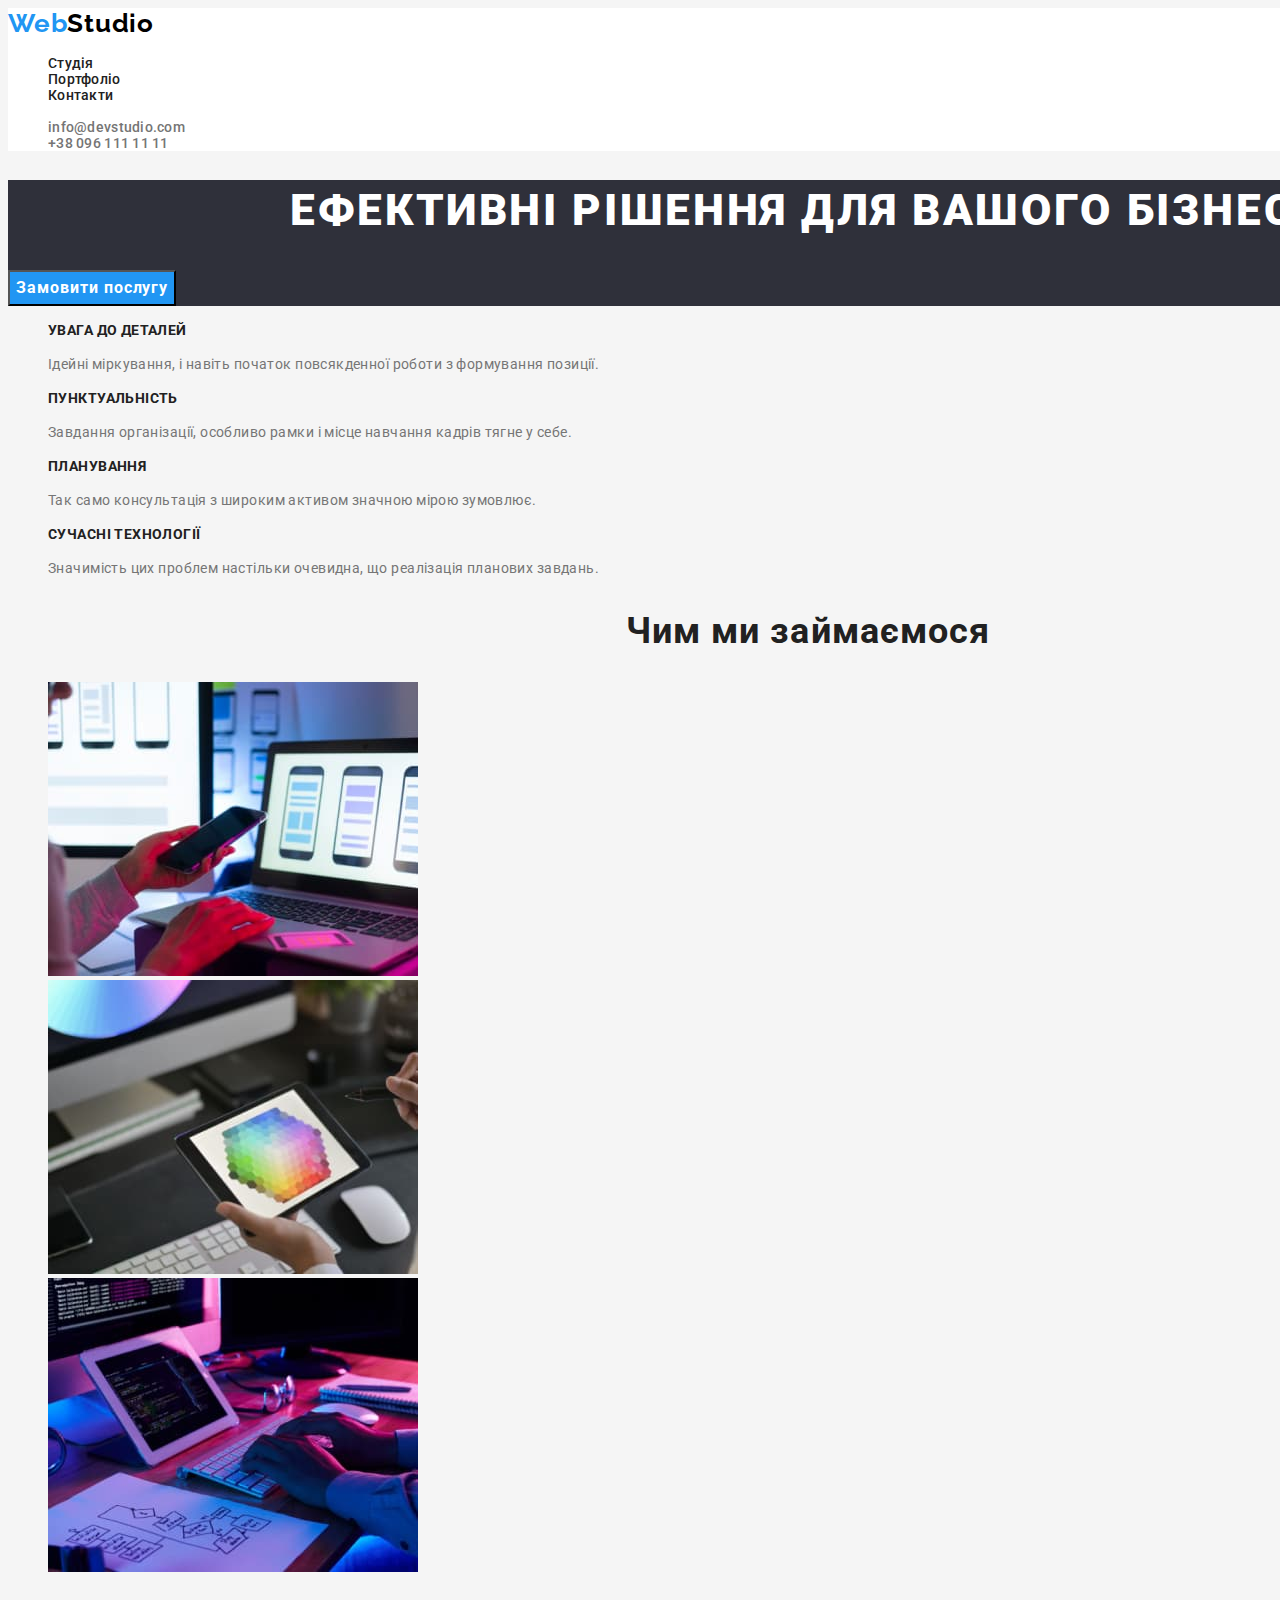
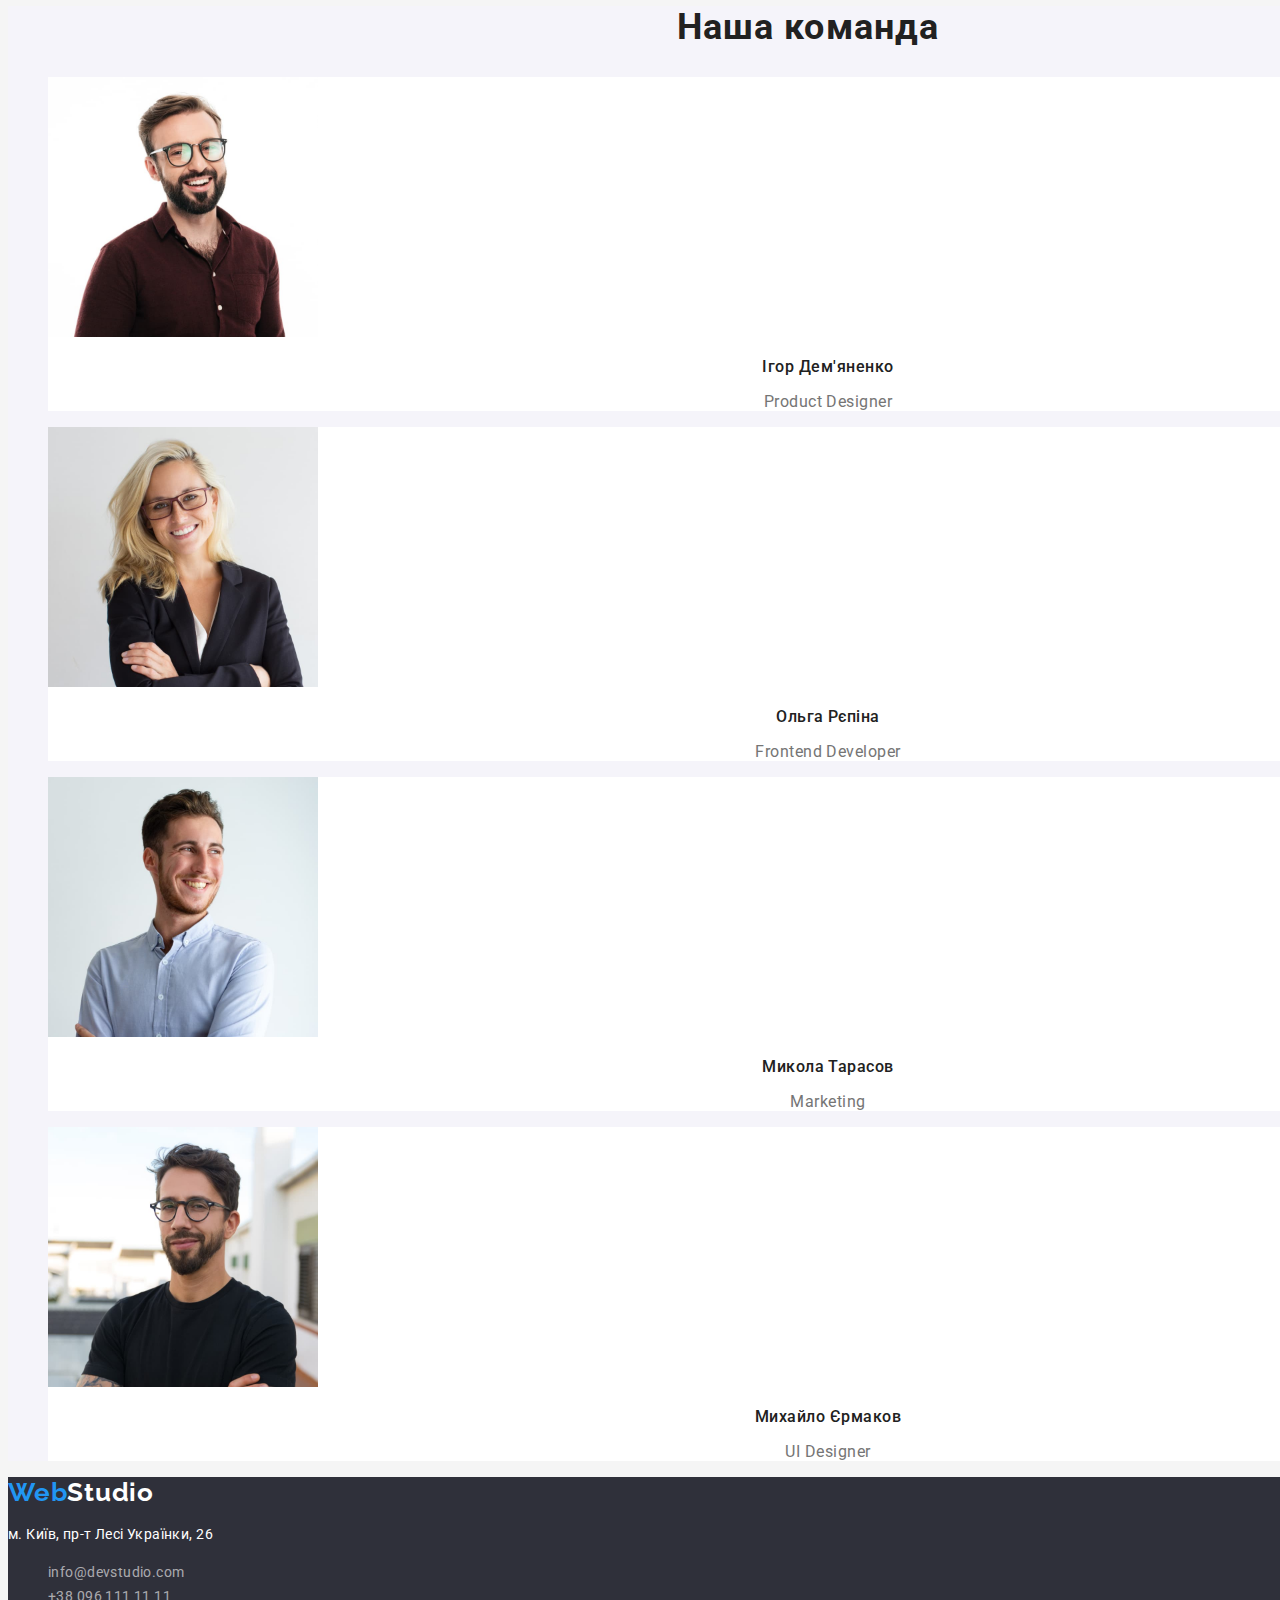
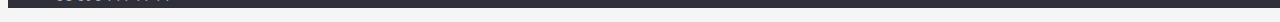
==== index.html @ ace8c7fc "preating" ====
<!DOCTYPE html>
<html lang="uk">
  <head>
    <meta charset="UTF-8" />
    <meta http-equiv="X-UA-Compatible" content="IE=edge" />
    <meta name="viewport" content="width=device-width, initial-scale=1.0" />
    <title>WebStudio</title>
    <!--Fonts-->
    <link rel="preconnect" href="https://fonts.googleapis.com" />
    <link rel="preconnect" href="https://fonts.gstatic.com" crossorigin />
    <link
      href="https://fonts.googleapis.com/css2?family=Raleway:wght@700&family=Roboto:wght@400;500;700;900&display=swap"
      rel="stylesheet"
    />
    <!--CSS-->
    <link rel="stylesheet" href="./CSS/styles.css" />
  </head>

  <body class="page">
    <!--Header (верхня лінія)-->
    <header class="header">
      <nav class="navigation">
        <a class="logo" href="./index.html" lang="en"><span class="logo-part">Web</span>Studio</a>
        <ul class="list">
          <li class="nav-item"><a class="link" href="#">Студія</a></li>
          <li class="nav-item"><a class="link" href="./partfolio.html">Портфоліо</a></li>
          <li class="nav-item"><a class="link" href="#">Контакти</a></li>
        </ul>
      </nav>

      <ul class="list">
        <li class="nav-contact">
          <a class="link" href="mailto:info@devstudio.com">info@devstudio.com</a>
        </li>
        <li class="nav-contact"><a class="link" href="tel:+380961111111">+38 096 111 11 11</a></li>
      </ul>
    </header>

    <main>
      <!--Section 1 (шапка)-->
      <section class="hero">
        <h1 class="hero-title">Ефективні рішення для вашого бізнесу</h1>
        <button class="hero-btn" type="button">Замовити послугу</button>
      </section>

      <!--Section 2 (особливості)-->
      <section class="feature">
        <h2 class="feature-headline" hidden>Особливости</h2>
        <ul class="list">
          <li class="feature-item">
            <h3 class="feature-title">УВАГА ДО ДЕТАЛЕЙ</h3>
            <p class="feature-text">
              Ідейні міркування, і навіть початок повсякденної роботи з формування позиції.
            </p>
          </li>
          <li class="feature-item">
            <h3 class="feature-title">ПУНКТУАЛЬНІСТЬ</h3>
            <p class="feature-text">
              Завдання організації, особливо рамки і місце навчання кадрів тягне у себе.
            </p>
          </li>
          <li class="feature-item">
            <h3 class="feature-title">ПЛАНУВАННЯ</h3>
            <p class="feature-text">
              Так само консультація з широким активом значною мірою зумовлює.
            </p>
          </li>
          <li class="feature-item">
            <h3 class="feature-title">СУЧАСНІ ТЕХНОЛОГІЇ</h3>
            <p class="feature-text">
              Значимість цих проблем настільки очевидна, що реалізація планових завдань.
            </p>
          </li>
        </ul>
      </section>

      <!--Section 3 (чим ми займаємося)-->
      <section class="outer">
        <h2 class="outer-title">Чим ми займаємося</h2>
        <ul class="list">
          <li class="outer-item">
            <img src="./images/img1.jpg" alt="learning to write code" width="370" />
          </li>
          <li class="outer-item">
            <img
              src="./images/img2.jpg"
              alt="learn how to configure the code on different devices"
              width="370"
            />
          </li>
          <li class="outer-item">
            <img src="./images/img3.jpg" alt="learn how to design a page" width="370" />
          </li>
        </ul>
      </section>

      <!--Section 4 (Наша команда)-->
      <section class="team">
        <h2 class="team-title">Наша команда</h2>
        <ul class="list">
          <li class="team-item">
            <img class="team-img" src="./images/team1.jpg" alt="Product Designer" width="270" />
            <h3 class="team-name">Ігор Дем'яненко</h3>
            <p class="team-text" lang="en">Product Designer</p>
          </li>
          <li class="team-item">
            <img class="team-img" src="./images/team2.jpg" alt="Frontend Developer" width="270" />
            <h3 class="team-name">Ольга Рєпіна</h3>
            <p class="team-text" lang="en">Frontend Developer</p>
          </li>
          <li class="team-item">
            <img class="team-img" src="./images/team3.jpg" alt="Marketing" width="270" />
            <h3 class="team-name">Микола Тарасов</h3>
            <p class="team-text" lang="en">Marketing</p>
          </li>
          <li class="team-item">
            <img class="team-img" src="./images/team4.jpg" alt="UI Designer" width="270" />
            <h3 class="team-name">Михайло Єрмаков</h3>
            <p class="team-text" lang="en">UI Designer</p>
          </li>
        </ul>
      </section>
    </main>
    <!--Footer (подвал)-->
    <footer class="footer">
      <a class="logo" href="./index.html" lang="en"
        ><span class="logo-part">Web</span><span class="footer-logo-part">Studio</span></a
      >

      <address class="footer-contact">
        <p class="footer-text">м. Київ, пр-т Лесі Українки, 26</p>
        <ul class="list">
          <li class="footer-item">
            <a class="link" href="mailto:info@devstudio.com">info@devstudio.com</a>
          </li>
          <li class="footer-item">
            <a class="link" href="tel:+380961111111">+38 096 111 11 11</a>
          </li>
        </ul>
      </address>
    </footer>
  </body>
</html>
---- CSS/styles.css ----
:root {
  /* Fonts */
  --main-font: 'Roboto', sans-serif;
  --secondary-font: 'Raleway', sans-serif;

  /* Text colors */
  --main-txt-cl: #212121;
  --light-txt-cl: #757575;
  --accent-txt-cl: #2196f3;
  --second-txt-cl: #ffffff;
  --footer-link-txt-cl: rgba(255, 255, 255, 0.6);

  /* Background colors */
  --accent-bg-cl: #2f303a;
  --bg-cl: #f5f5f5;
  --second-bg-cl: #f5f4fa;

  /* Others */
}
.page {
  font-family: var(--main-font);
  color: var(--main-txt-cl);
  width: 1600px;
  background: var(--bg-cl);
}

/*Header*/
.header {
  background: var(--second-txt-cl);
  color: currentColor;
}
.navigation {
}

.logo {
  font-family: var(--secondary-font);
  font-weight: 700;
  font-size: 26px;
  line-height: calc(31 / 26);
  letter-spacing: 0.03em;
  text-decoration: none;
  color: #000000;
}

.logo-part {
  color: var(--accent-txt-cl);
}

.list {
  list-style: none;
}

.nav-item {
  font-weight: 500;
  font-size: 14px;
  line-height: calc(16 / 14);
  letter-spacing: 0.02em;
  color: var(--main-txt-cl);
}

.nav-contact {
  font-weight: 500;
  font-size: 14px;
  line-height: calc(16 / 14);
  letter-spacing: 0.02em;
  color: var(--light-txt-cl);
}
.link {
  text-decoration: none;
  color: currentColor;
}

.link:hover,
.link:focus {
  color: var(--accent-txt-cl);
}

/*Section 1 (шапка)*/

.hero {
  background-color: var(--accent-bg-cl);
}

.hero-title {
  font-weight: 900;
  font-size: 44px;
  line-height: calc(60 / 44);
  text-align: center;
  letter-spacing: 0.06em;
  text-transform: uppercase;

  color: var(--second-txt-cl);
}

.hero-btn {
  font-family: inherit;
  font-weight: 700;
  font-size: 16px;
  line-height: calc(30 / 16);
  display: flex;
  align-items: center;
  text-align: center;
  cursor: pointer;
  letter-spacing: 0.06em;
  color: var(--second-txt-cl);
  background-color: var(--accent-txt-cl);
}

/*Section 2 (особливості)*/
.feature {
}

.feature-headline {
}

.feature-item {
}

.feature-title {
  font-weight: 700;
  font-size: 14px;
  line-height: calc(16 / 14);
  letter-spacing: 0.03em;
  text-transform: uppercase;
  color: var(--main-txt-cl);
}

.feature-text {
  font-size: 14px;
  line-height: calc(24 / 14);
  letter-spacing: 0.03em;
  color: var(--light-txt-cl);
}

/*чим ми займаємося*/

.outer {
}

.outer-title {
  font-weight: 700;
  font-size: 36px;
  line-height: calc(42 / 36);
  text-align: center;
  letter-spacing: 0.03em;
  color: var(--main-txt-cl);
}

.outer-item {
}

/*Команда*/

.team {
  background: var(--second-bg-cl);
}

.team-title {
  font-weight: 700;
  font-size: 36px;
  line-height: calc(42 / 36);
  text-align: center;
  letter-spacing: 0.03em;

  color: var(--main-txt-cl);
}

.team-item {
  background-color: var(--second-txt-cl);
}

.team-img {
}

.team-name {
  font-weight: 500;
  font-size: 16px;
  line-height: calc(19 / 16);
  text-align: center;
  letter-spacing: 0.03em;
  color: var(--main-txt-cl);
}

.team-text {
  font-size: 16px;
  line-height: calc(19 / 16);
  text-align: center;
  letter-spacing: 0.03em;
  color: var(--light-txt-cl);
}

/*Footer */

.footer {
  background-color: var(--accent-bg-cl);
}
.footer-logo-part {
  color: var(--second-txt-cl);
}
.footer-contact {
  color: var(--footer-link-txt-cl);
  text-decoration: none;
  font-size: 14px;
  line-height: calc(24 / 14);
  letter-spacing: 0.03em;
}
.footer-text {
  font-style: normal;
  font-size: 14px;
  line-height: calc(24 / 14);
  letter-spacing: 0.03em;
  color: var(--second-txt-cl);
}

.footer-item {
  font-style: normal;
}

/*Partfolio*/

.partfolio-btn {
  font-family: inherit;
  font-weight: 500;
  font-size: 16px;
  line-height: calc(26 / 16);

  cursor: pointer;
  align-items: center;
  text-align: center;
  letter-spacing: 0.03em;
  background-color: var(--second-bg-cl);
  cursor: pointer;
  border-radius: 4px;
  box-shadow: 0px 3px 1px rgba(0, 0, 0, 0.1), 0px 1px 2px rgba(0, 0, 0, 0.08),
    0px 2px 2px rgba(0, 0, 0, 0.12);
}

.partfolio-btn:hover,
.partfolio-btn:focus {
  color: var(--second-txt-cl);
  background: var(--accent-txt-cl);
}
.partfolio-work {
}

.partfolio-work-img {
}

.partfolio-work-item {
  font-weight: 700;
  font-size: 18px;
  line-height: calc(36 / 18);
  letter-spacing: 0.06em;
  color: var(--main-txt-cl);
}

.partfolio-work-text {
  font-size: 16px;
  line-height: calc(30 / 16);
  letter-spacing: 0.03em;
  color: var(--light-txt-cl);
}
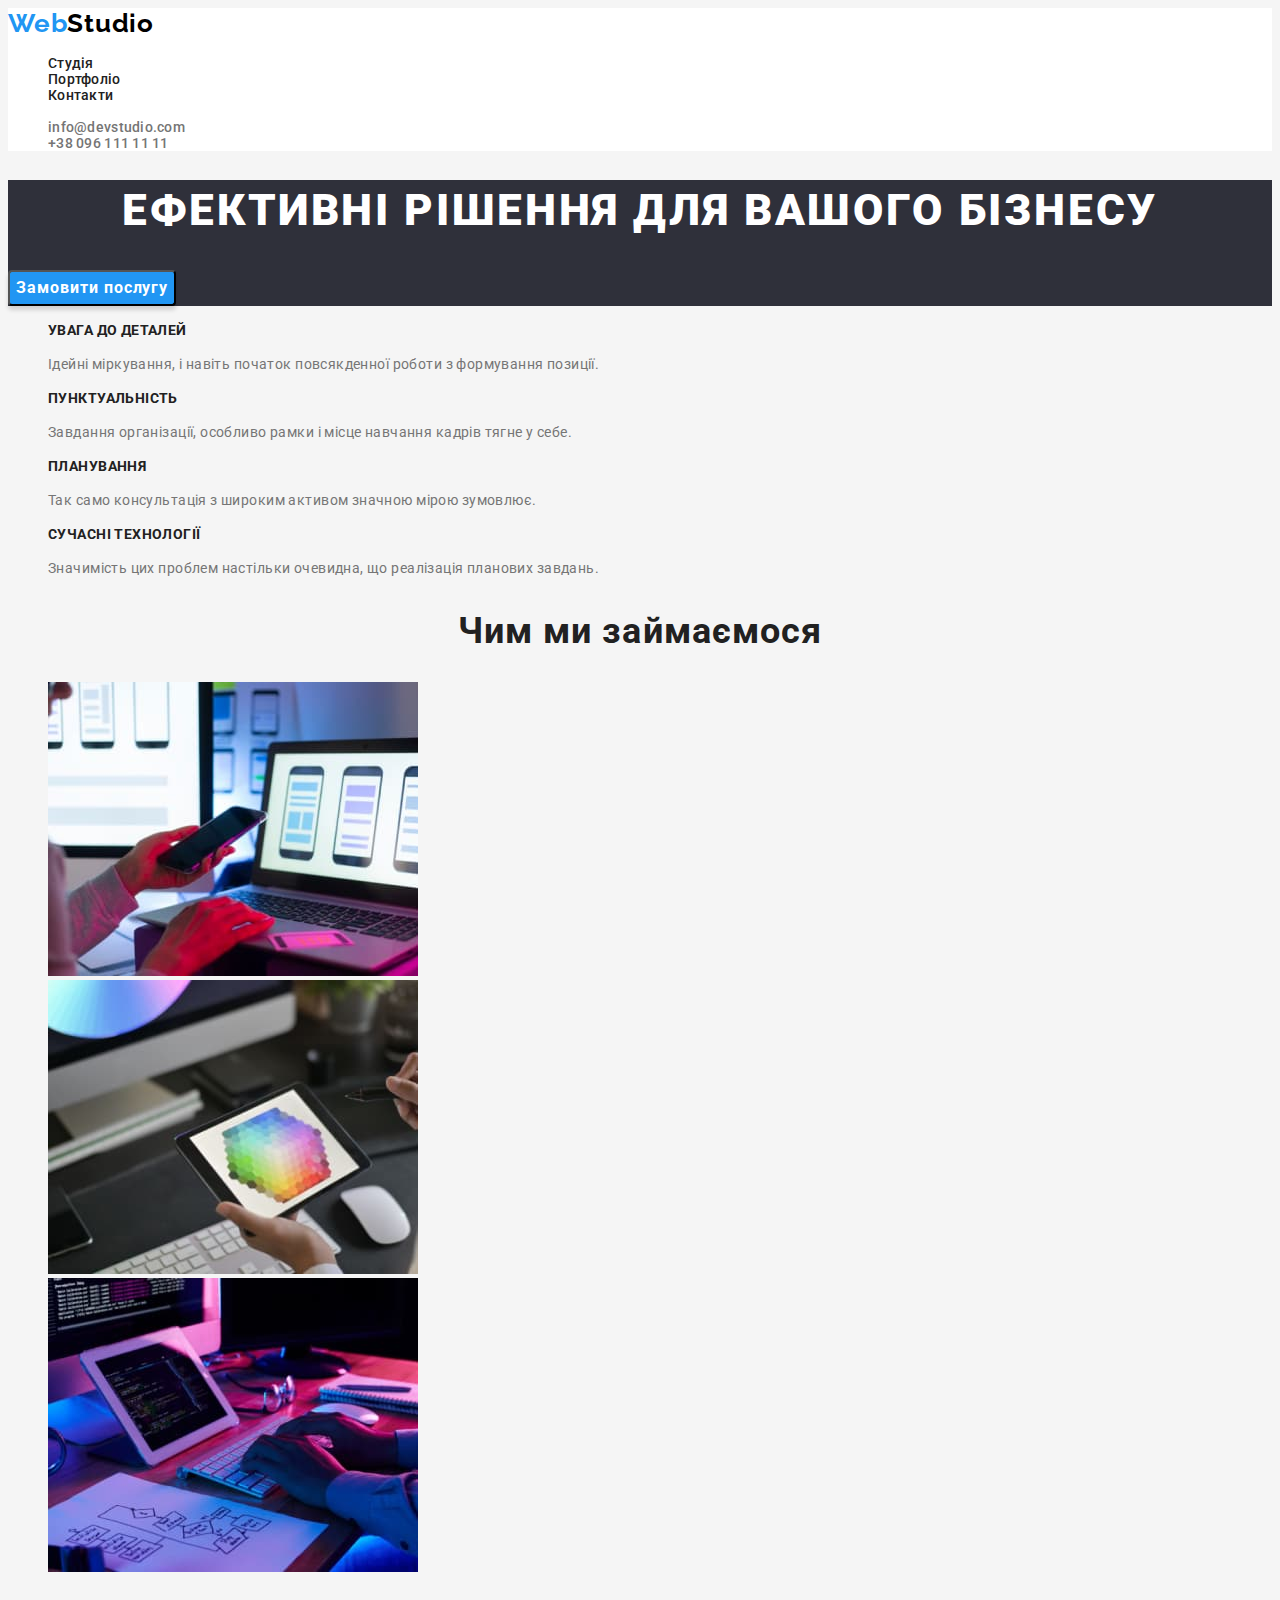
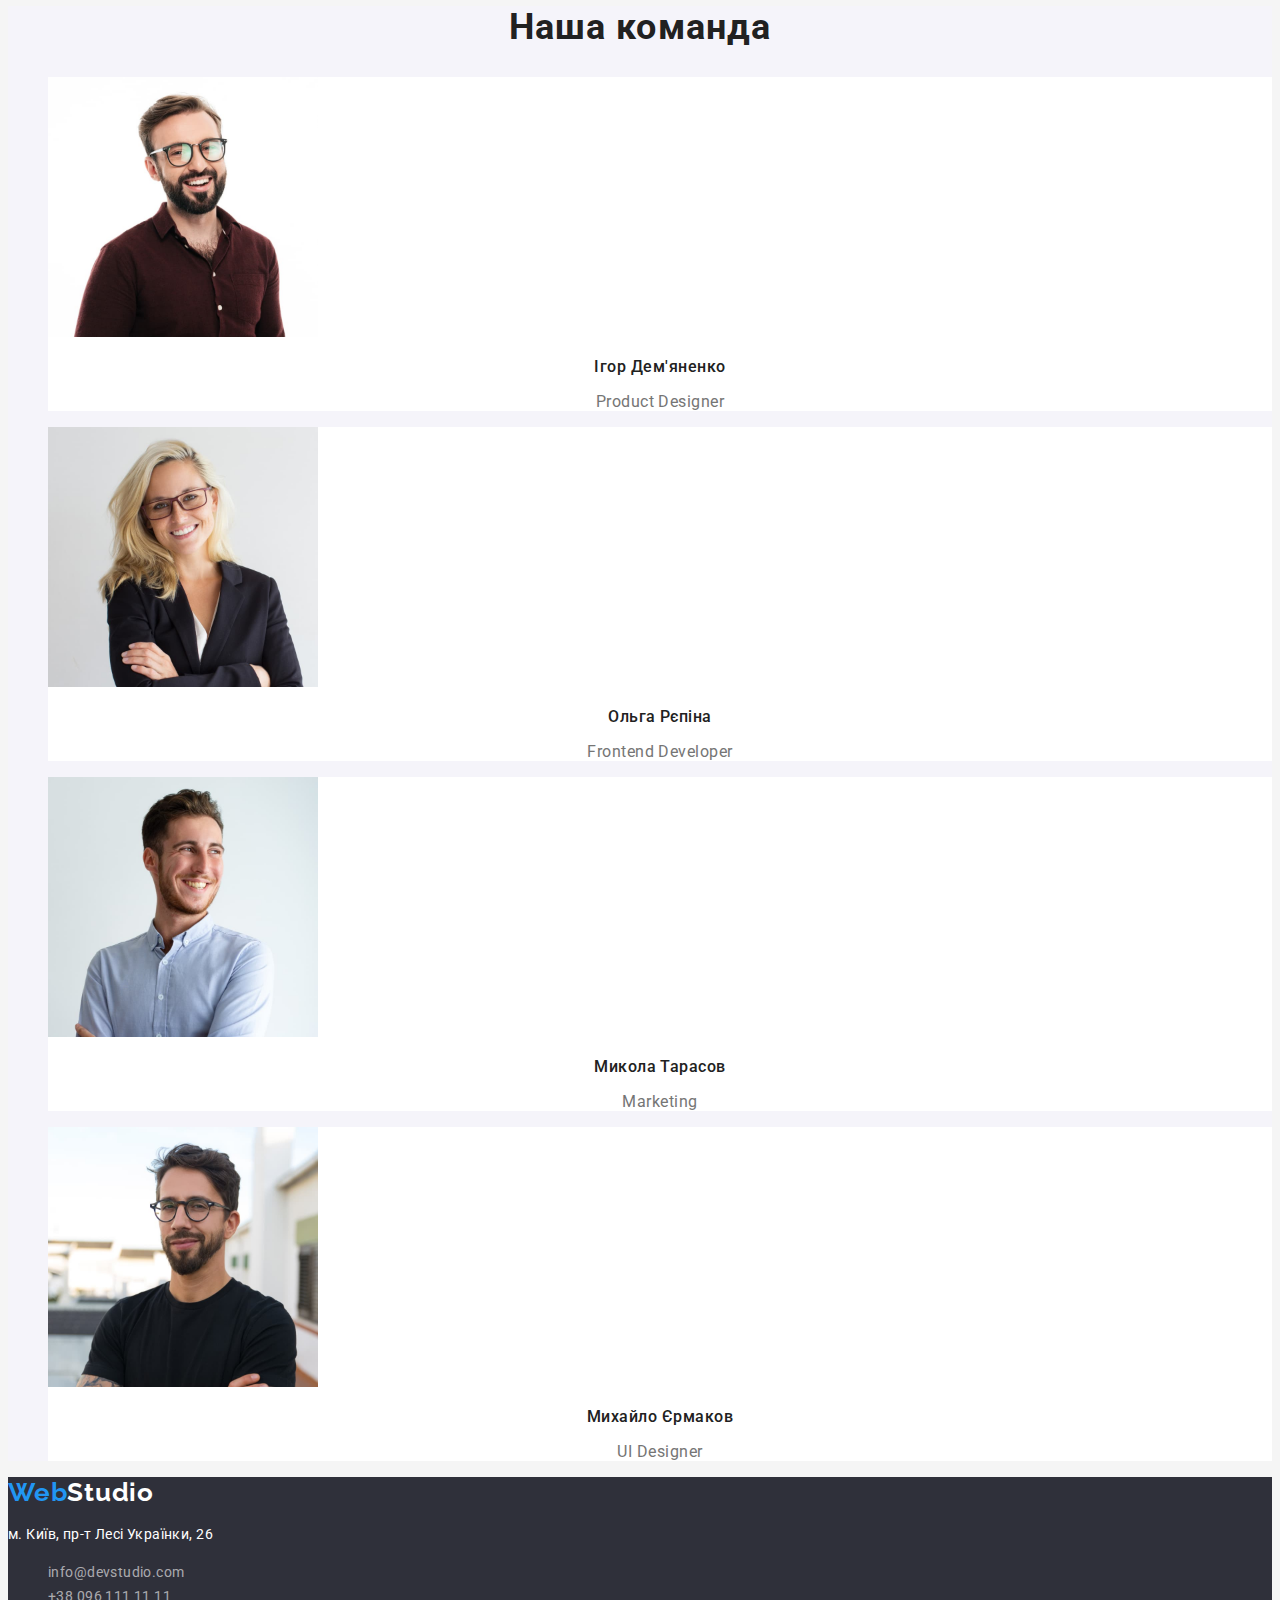
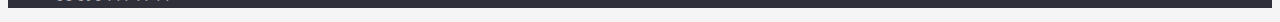
==== commit 560e0e29: "activ" ====
--- a/index.html
+++ b/index.html
@@ -21,7 +21,7 @@
     <header class="header">
       <nav class="navigation">
         <a class="logo" href="./index.html" lang="en"><span class="logo-part">Web</span>Studio</a>
-        <ul class="list">
+        <ul class="list"> 
           <li class="nav-item"><a class="link" href="#">Студія</a></li>
           <li class="nav-item"><a class="link" href="./partfolio.html">Портфоліо</a></li>
           <li class="nav-item"><a class="link" href="#">Контакти</a></li>
--- a/CSS/styles.css
+++ b/CSS/styles.css
@@ -20,7 +20,6 @@
 .page {
   font-family: var(--main-font);
   color: var(--main-txt-cl);
-  width: 1600px;
   background: var(--bg-cl);
 }
 
@@ -29,8 +28,8 @@
   background: var(--second-txt-cl);
   color: currentColor;
 }
-.navigation {
-}
+/*.navigation {
+}*/
 
 .logo {
   font-family: var(--secondary-font);
@@ -71,7 +70,8 @@
 }
 
 .link:hover,
-.link:focus {
+.link:focus,
+.link:active {
   color: var(--accent-txt-cl);
 }
 
@@ -104,17 +104,19 @@
   letter-spacing: 0.06em;
   color: var(--second-txt-cl);
   background-color: var(--accent-txt-cl);
+  box-shadow: 0px 4px 4px rgba(0, 0, 0, 0.15);
+border-radius: 4px;
 }
 
 /*Section 2 (особливості)*/
-.feature {
+/*.feature {
 }
 
 .feature-headline {
 }
 
 .feature-item {
-}
+}*/
 
 .feature-title {
   font-weight: 700;
@@ -135,6 +137,7 @@
 /*чим ми займаємося*/
 
 .outer {
+    background-color: var(--bg-cl);
 }
 
 .outer-title {
@@ -146,8 +149,8 @@
   color: var(--main-txt-cl);
 }
 
-.outer-item {
-}
+/*.outer-item {
+}*/
 
 /*Команда*/
 
@@ -169,8 +172,8 @@
   background-color: var(--second-txt-cl);
 }
 
-.team-img {
-}
+/*.team-img {
+}*/
 
 .team-name {
   font-weight: 500;
@@ -199,13 +202,13 @@
 }
 .footer-contact {
   color: var(--footer-link-txt-cl);
+  font-style: normal;
   text-decoration: none;
   font-size: 14px;
   line-height: calc(24 / 14);
   letter-spacing: 0.03em;
 }
 .footer-text {
-  font-style: normal;
   font-size: 14px;
   line-height: calc(24 / 14);
   letter-spacing: 0.03em;
@@ -240,11 +243,11 @@
   color: var(--second-txt-cl);
   background: var(--accent-txt-cl);
 }
-.partfolio-work {
+/*.partfolio-work {
 }
 
 .partfolio-work-img {
-}
+}*/
 
 .partfolio-work-item {
   font-weight: 700;
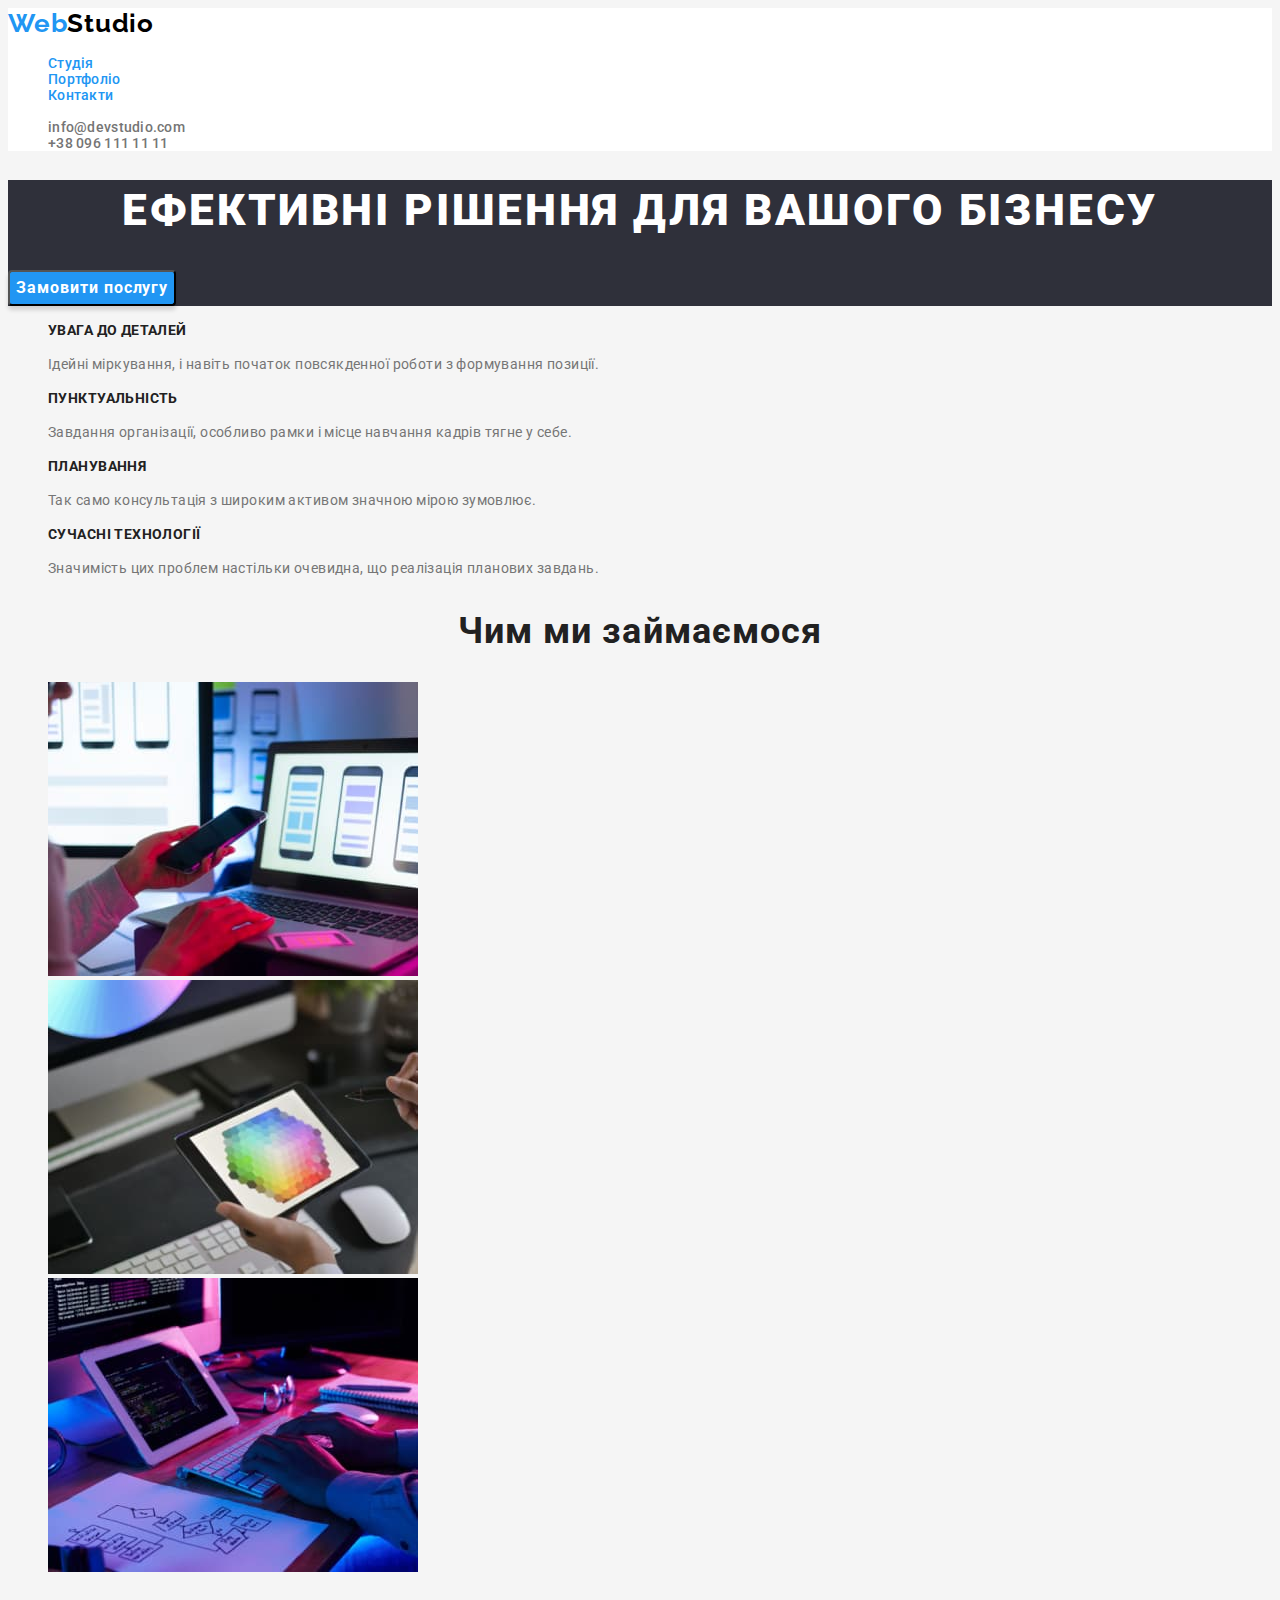
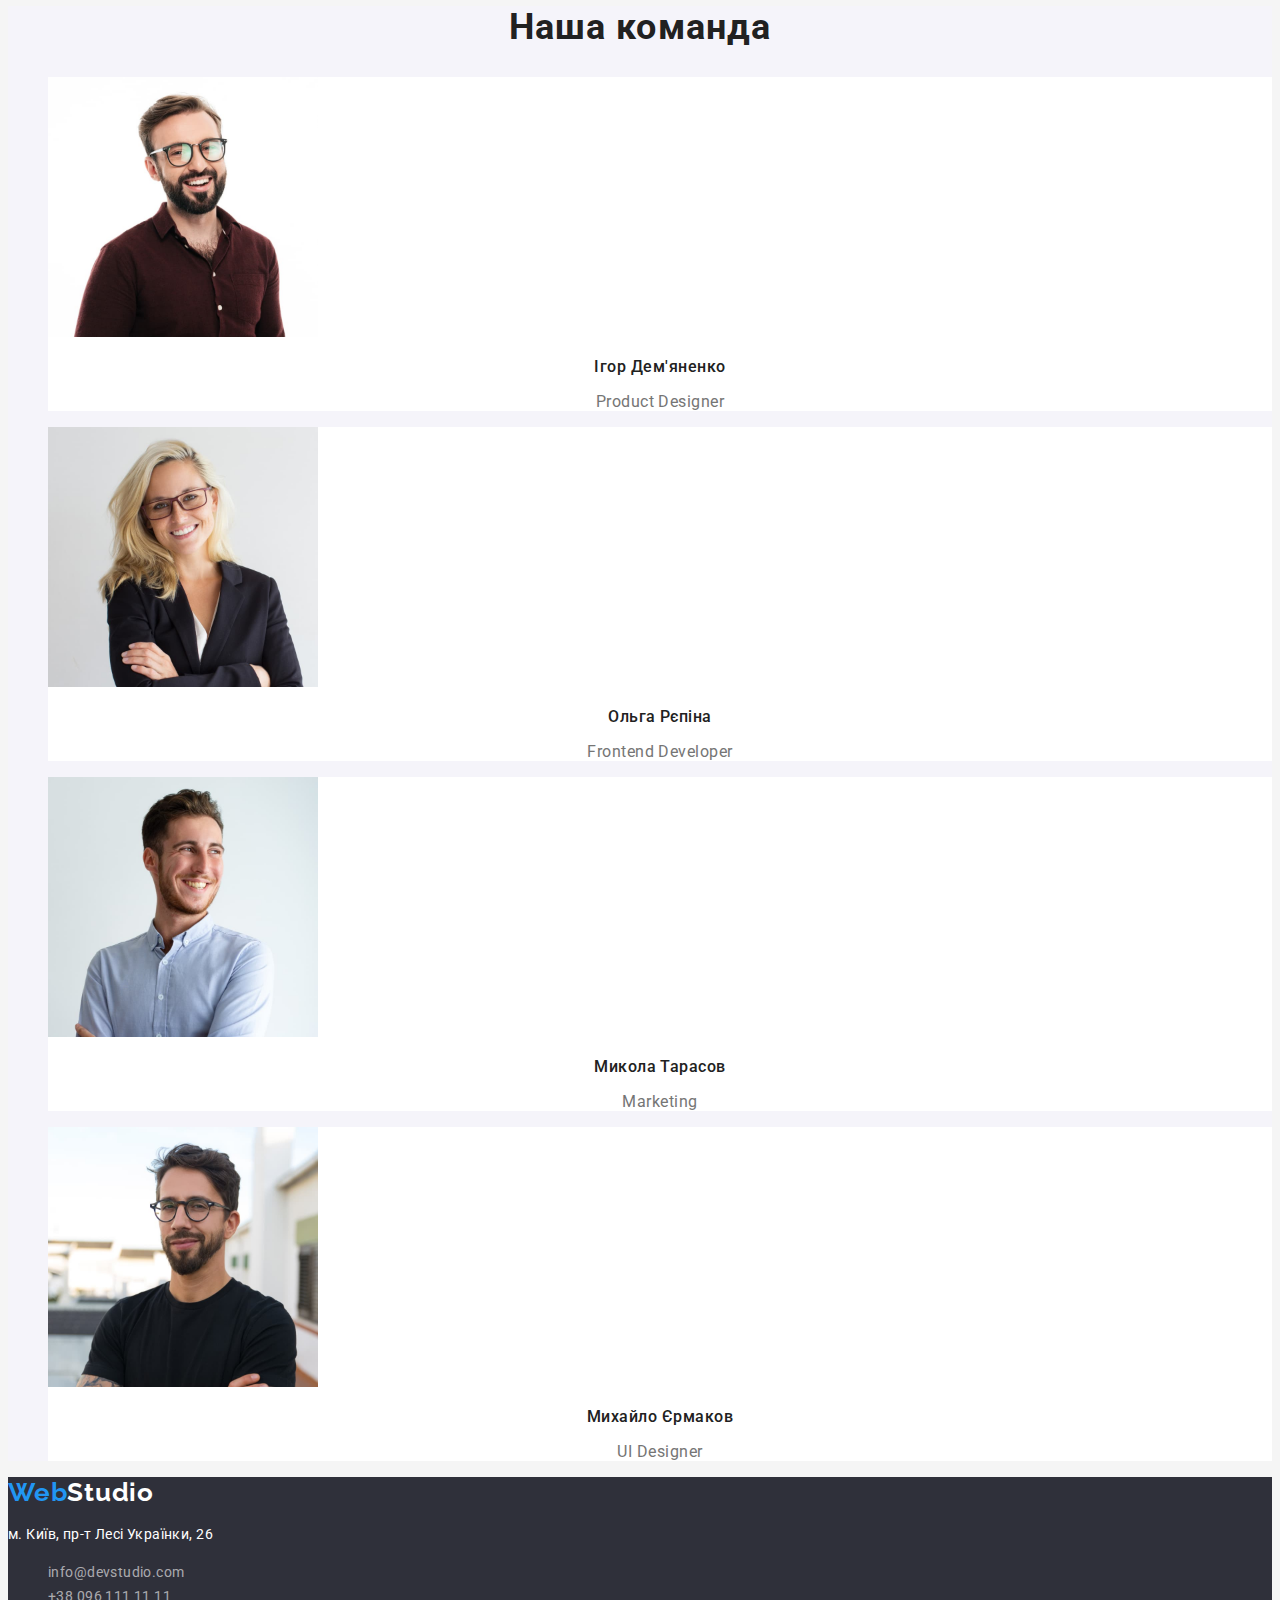
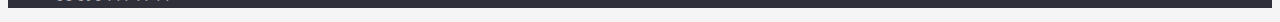
==== commit 11e6035c: "link" ====
--- a/index.html
+++ b/index.html
@@ -21,10 +21,10 @@
     <header class="header">
       <nav class="navigation">
         <a class="logo" href="./index.html" lang="en"><span class="logo-part">Web</span>Studio</a>
-        <ul class="list"> 
-          <li class="nav-item"><a class="link" href="#">Студія</a></li>
-          <li class="nav-item"><a class="link" href="./partfolio.html">Портфоліо</a></li>
-          <li class="nav-item"><a class="link" href="#">Контакти</a></li>
+        <ul class="list">
+          <li class="nav-item"><a class="link current" href="./index.html">Студія</a></li>
+          <li class="nav-item"><a class="link current" href="./partfolio.html">Портфоліо</a></li>
+          <li class="nav-item"><a class="link current" href="#">Контакти</a></li>
         </ul>
       </nav>
 
--- a/CSS/styles.css
+++ b/CSS/styles.css
@@ -55,7 +55,9 @@
   line-height: calc(16 / 14);
   letter-spacing: 0.02em;
   color: var(--main-txt-cl);
-}
+  
+}
+
 
 .nav-contact {
   font-weight: 500;
@@ -74,6 +76,9 @@
 .link:active {
   color: var(--accent-txt-cl);
 }
+.current {
+    color: var(--accent-txt-cl);
+}
 
 /*Section 1 (шапка)*/
 
@@ -105,7 +110,7 @@
   color: var(--second-txt-cl);
   background-color: var(--accent-txt-cl);
   box-shadow: 0px 4px 4px rgba(0, 0, 0, 0.15);
-border-radius: 4px;
+  border-radius: 4px;
 }
 
 /*Section 2 (особливості)*/
@@ -137,7 +142,7 @@
 /*чим ми займаємося*/
 
 .outer {
-    background-color: var(--bg-cl);
+  background-color: var(--bg-cl);
 }
 
 .outer-title {
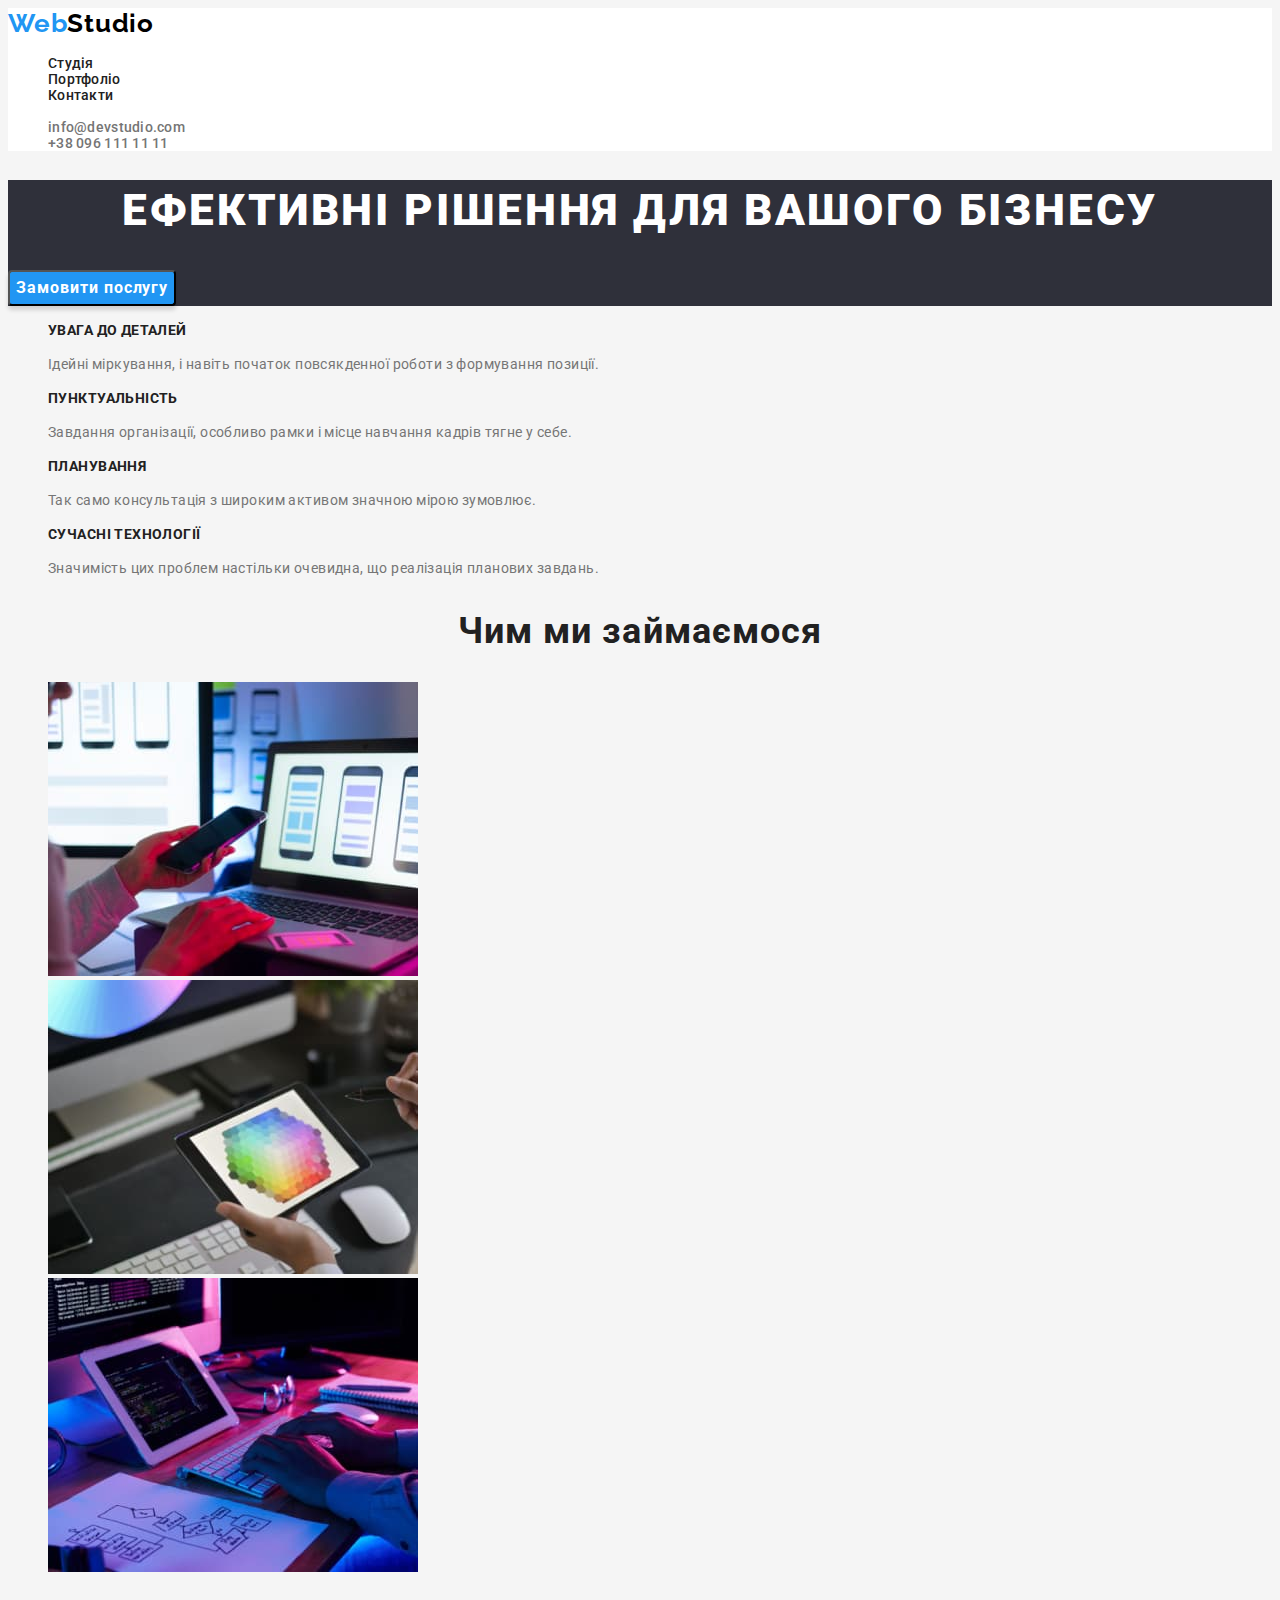
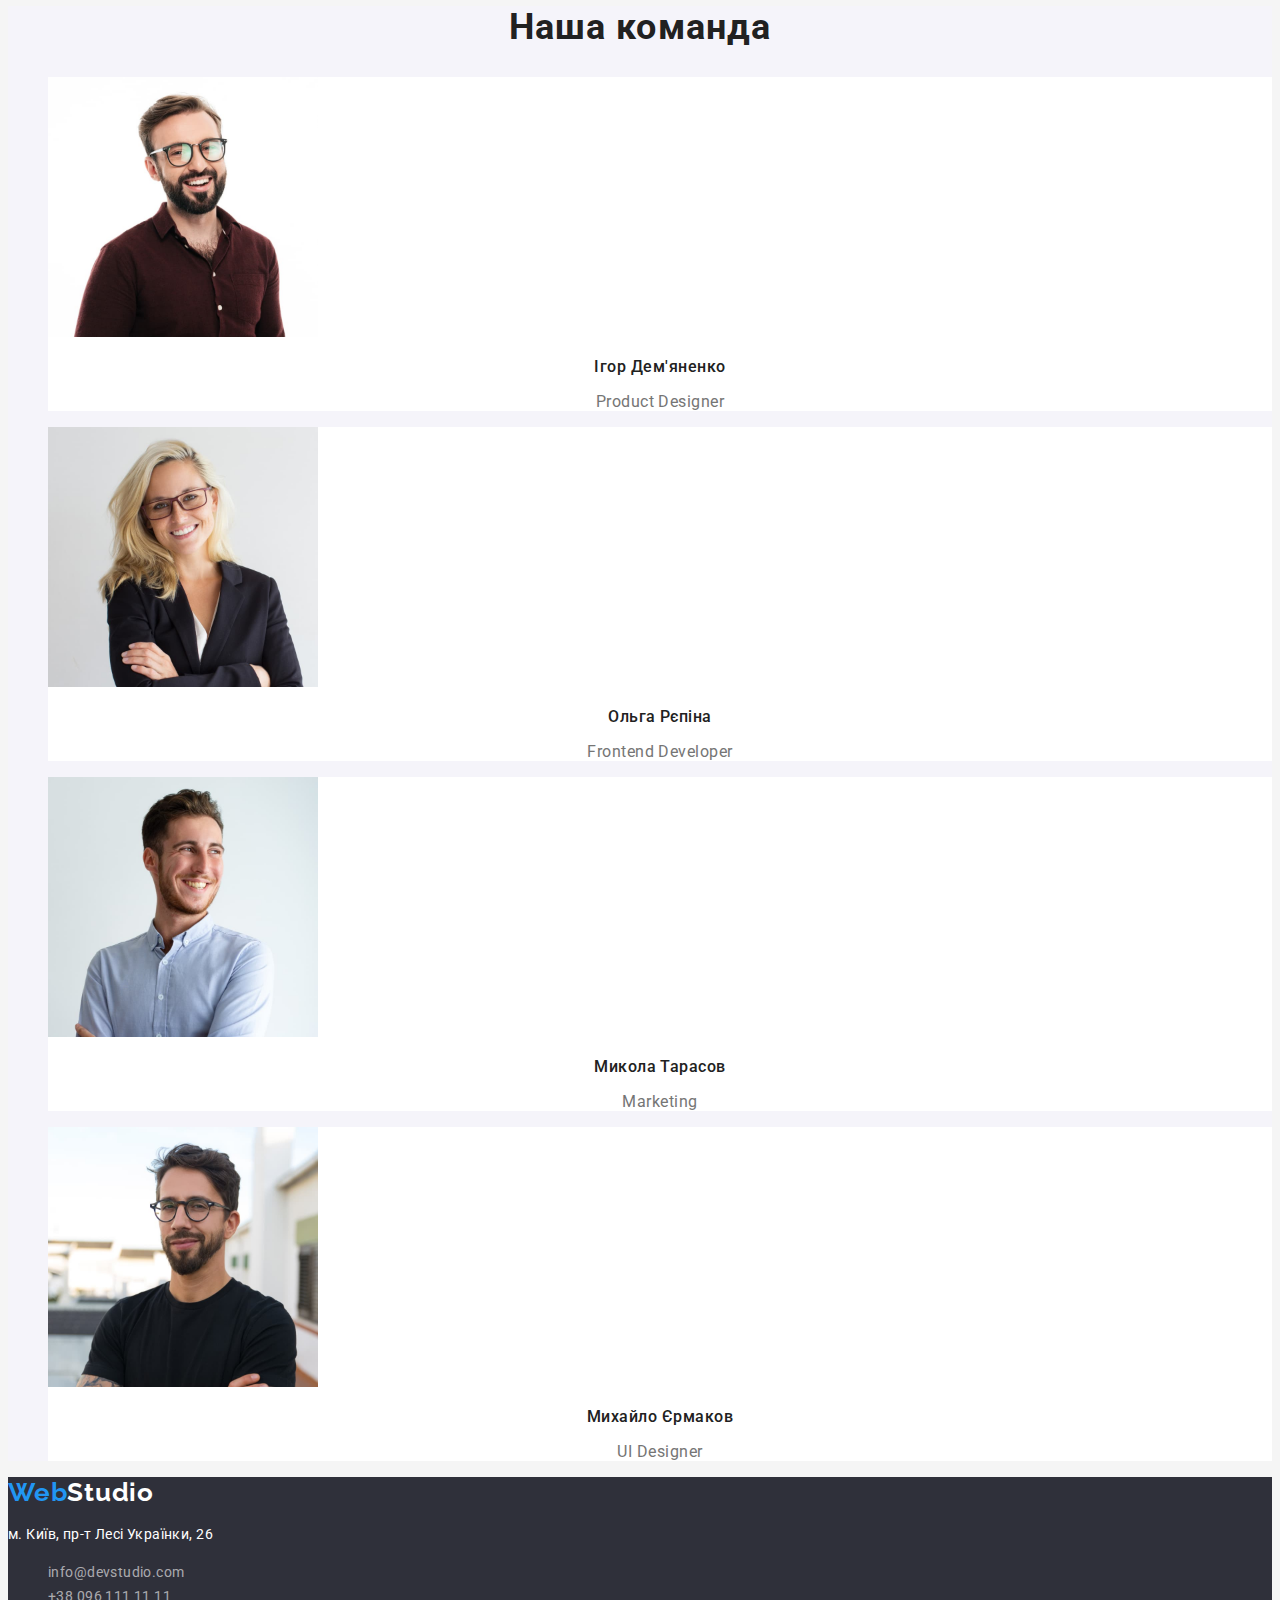
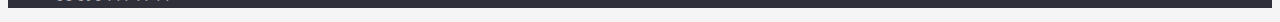
==== commit 6eca0f78: "css" ====
--- a/index.html
+++ b/index.html
@@ -22,9 +22,9 @@
       <nav class="navigation">
         <a class="logo" href="./index.html" lang="en"><span class="logo-part">Web</span>Studio</a>
         <ul class="list">
-          <li class="nav-item"><a class="link current" href="./index.html">Студія</a></li>
-          <li class="nav-item"><a class="link current" href="./partfolio.html">Портфоліо</a></li>
-          <li class="nav-item"><a class="link current" href="#">Контакти</a></li>
+          <li class="nav-item"><a class="link" href="./index.html">Студія</a></li>
+          <li class="nav-item"><a class="link" href="./partfolio.html">Портфоліо</a></li>
+          <li class="nav-item"><a class="link" href="#">Контакти</a></li>
         </ul>
       </nav>
 
--- a/CSS/styles.css
+++ b/CSS/styles.css
@@ -55,9 +55,7 @@
   line-height: calc(16 / 14);
   letter-spacing: 0.02em;
   color: var(--main-txt-cl);
-  
-}
-
+}
 
 .nav-contact {
   font-weight: 500;
@@ -75,9 +73,6 @@
 .link:focus,
 .link:active {
   color: var(--accent-txt-cl);
-}
-.current {
-    color: var(--accent-txt-cl);
 }
 
 /*Section 1 (шапка)*/
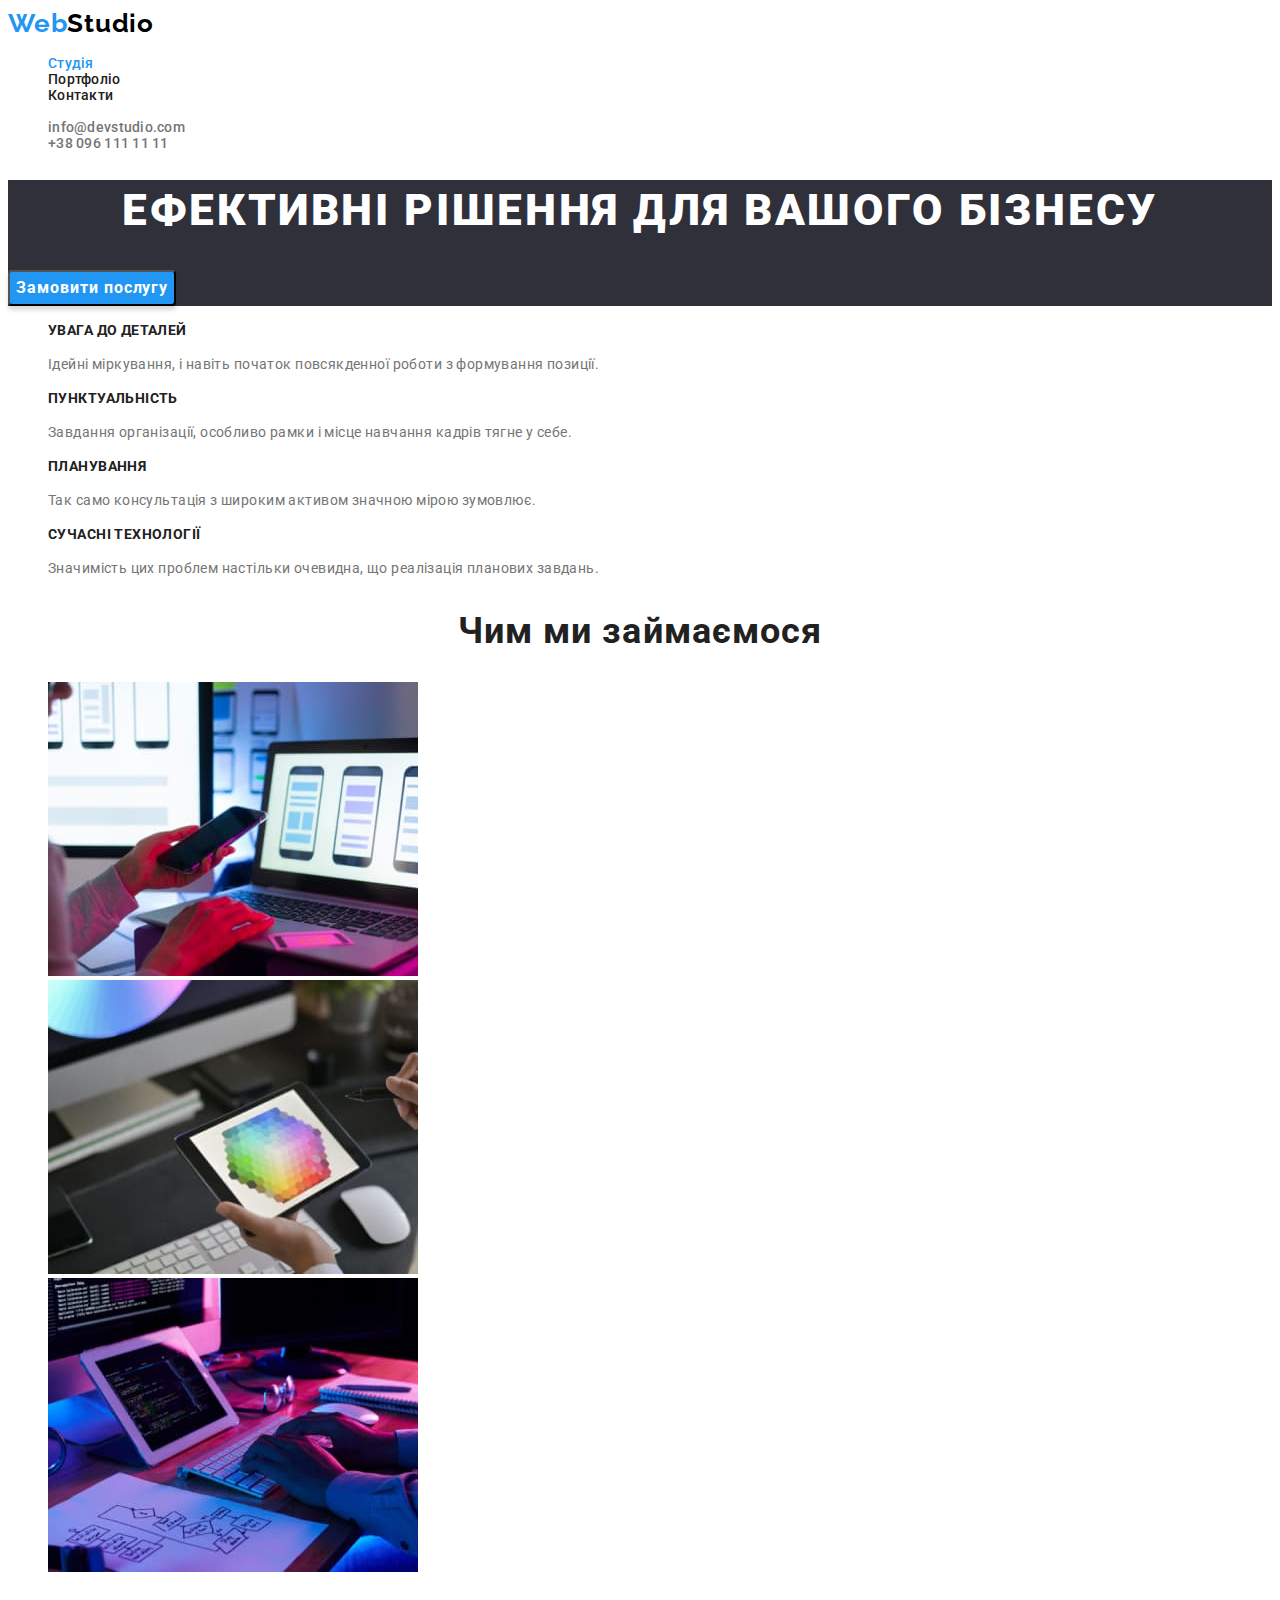
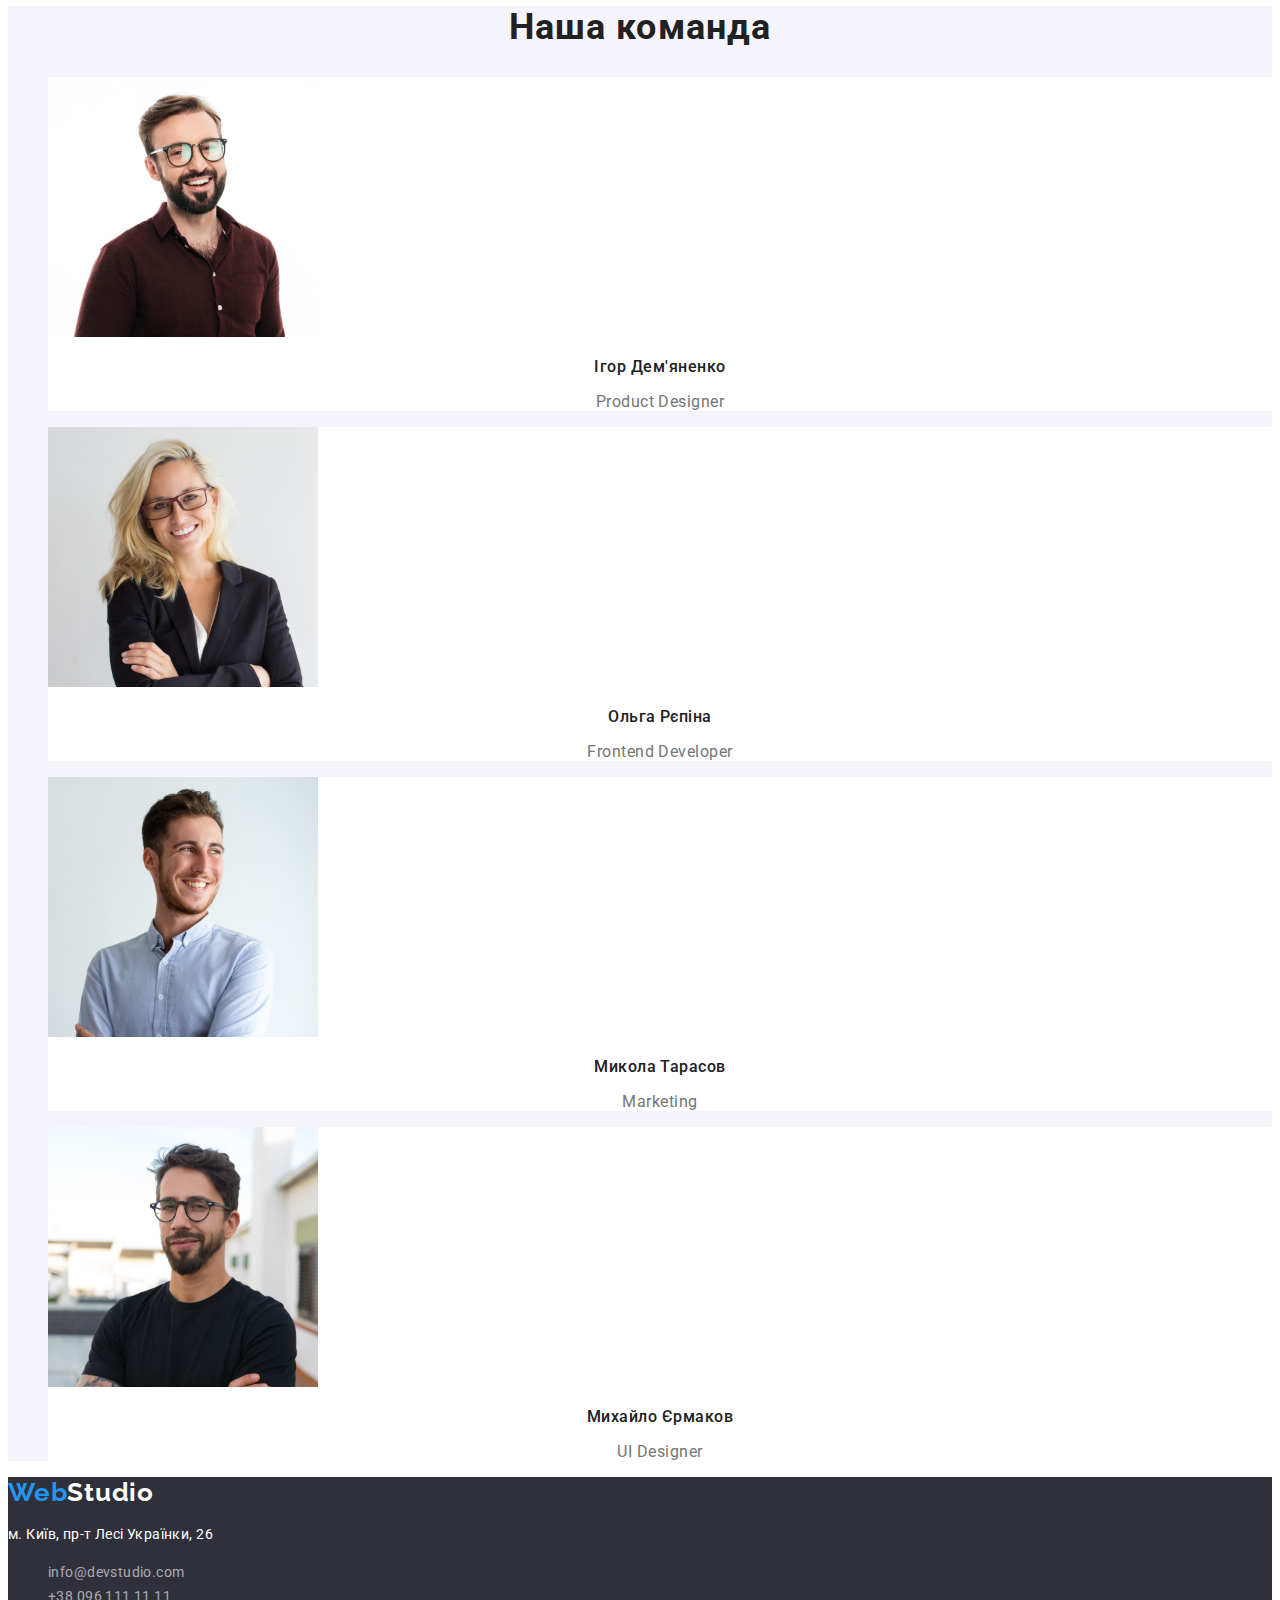
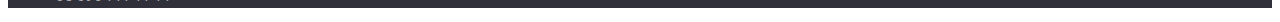
==== commit cb0118d1: "fone" ====
--- a/index.html
+++ b/index.html
@@ -22,7 +22,7 @@
       <nav class="navigation">
         <a class="logo" href="./index.html" lang="en"><span class="logo-part">Web</span>Studio</a>
         <ul class="list">
-          <li class="nav-item"><a class="link" href="./index.html">Студія</a></li>
+          <li class="nav-item"><a class="link current" href="./index.html">Студія</a></li>
           <li class="nav-item"><a class="link" href="./partfolio.html">Портфоліо</a></li>
           <li class="nav-item"><a class="link" href="#">Контакти</a></li>
         </ul>
--- a/CSS/styles.css
+++ b/CSS/styles.css
@@ -20,7 +20,7 @@
 .page {
   font-family: var(--main-font);
   color: var(--main-txt-cl);
-  background: var(--bg-cl);
+  background: var(--second-txt-cl-cl);
 }
 
 /*Header*/
@@ -70,8 +70,11 @@
 }
 
 .link:hover,
-.link:focus,
-.link:active {
+.link:focus, {
+  color: var(--accent-txt-cl);
+}
+
+.current {
   color: var(--accent-txt-cl);
 }
 
@@ -109,10 +112,11 @@
 }
 
 /*Section 2 (особливості)*/
-/*.feature {
-}
-
-.feature-headline {
+.feature {
+
+}
+
+/*.feature-headline {
 }
 
 .feature-item {
@@ -136,9 +140,8 @@
 
 /*чим ми займаємося*/
 
-.outer {
-  background-color: var(--bg-cl);
-}
+/*.outer {
+}*/
 
 .outer-title {
   font-weight: 700;
@@ -232,10 +235,6 @@
   text-align: center;
   letter-spacing: 0.03em;
   background-color: var(--second-bg-cl);
-  cursor: pointer;
-  border-radius: 4px;
-  box-shadow: 0px 3px 1px rgba(0, 0, 0, 0.1), 0px 1px 2px rgba(0, 0, 0, 0.08),
-    0px 2px 2px rgba(0, 0, 0, 0.12);
 }
 
 .partfolio-btn:hover,
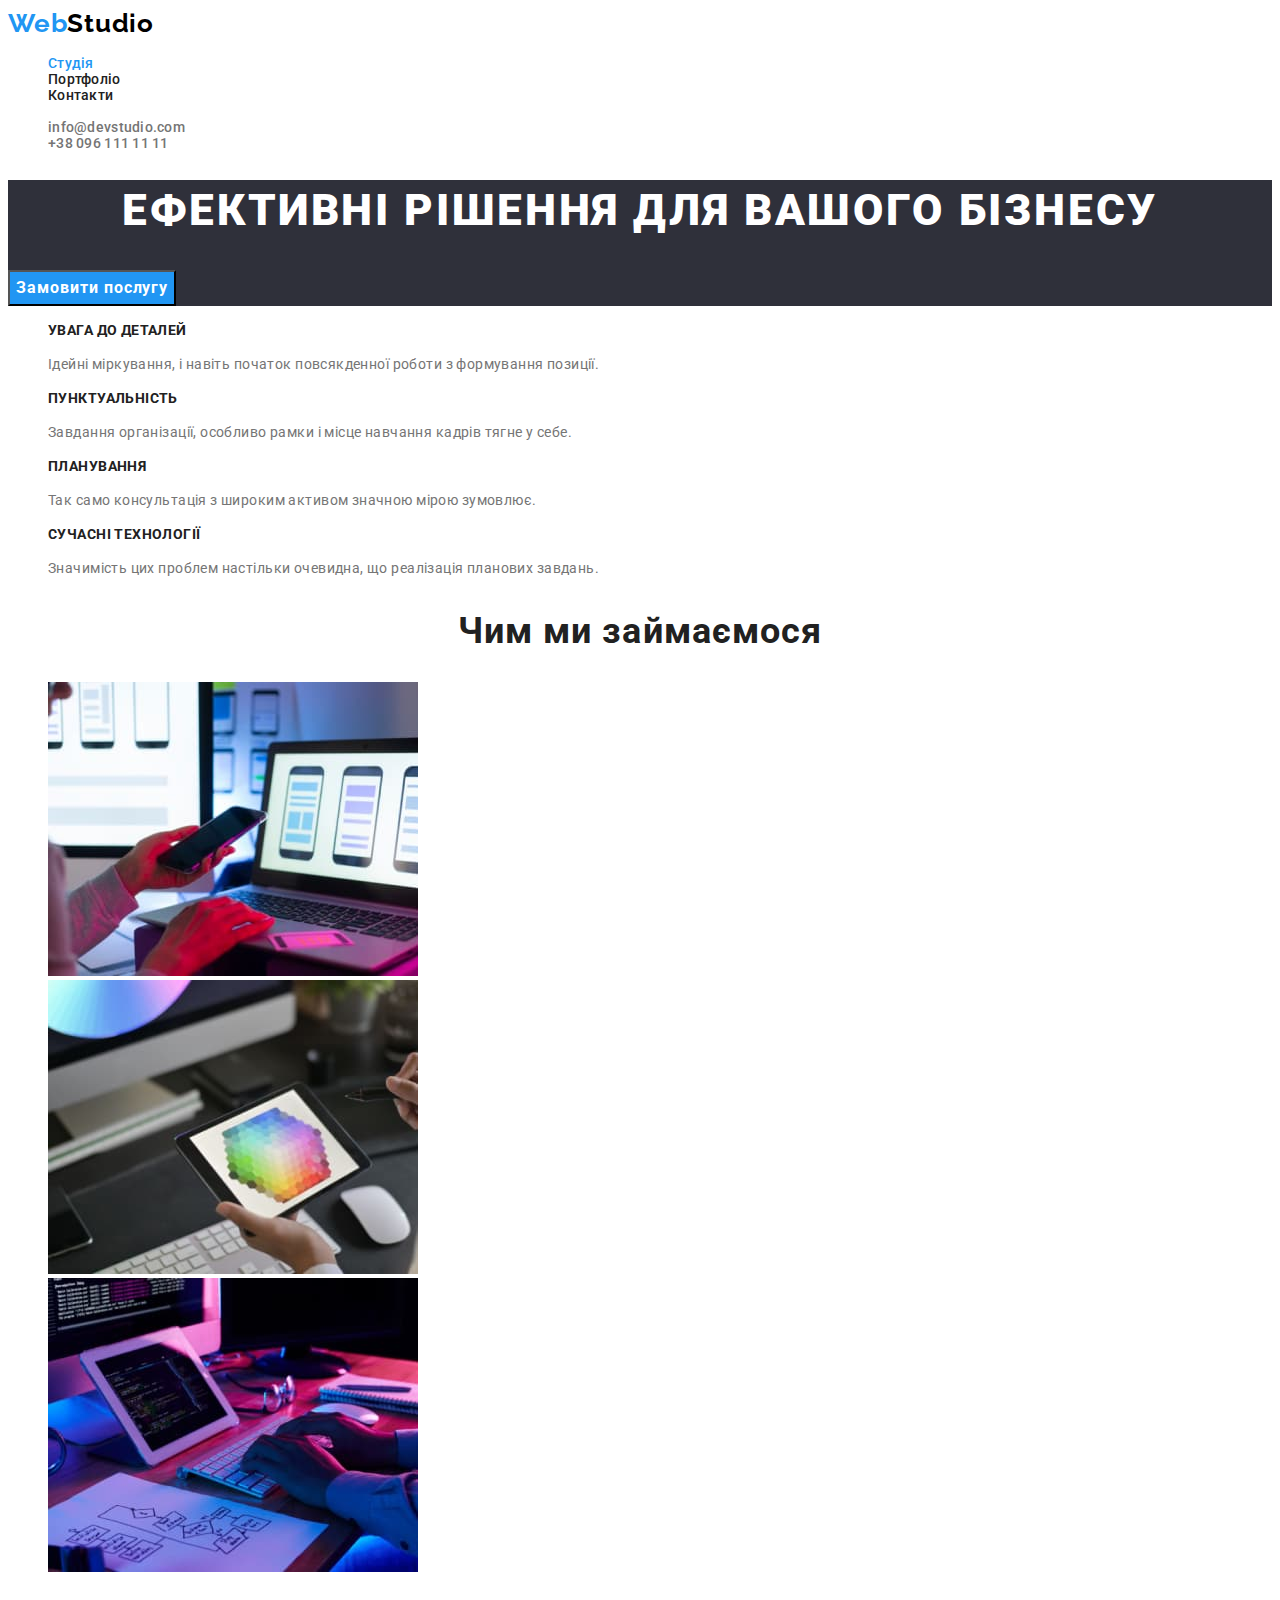
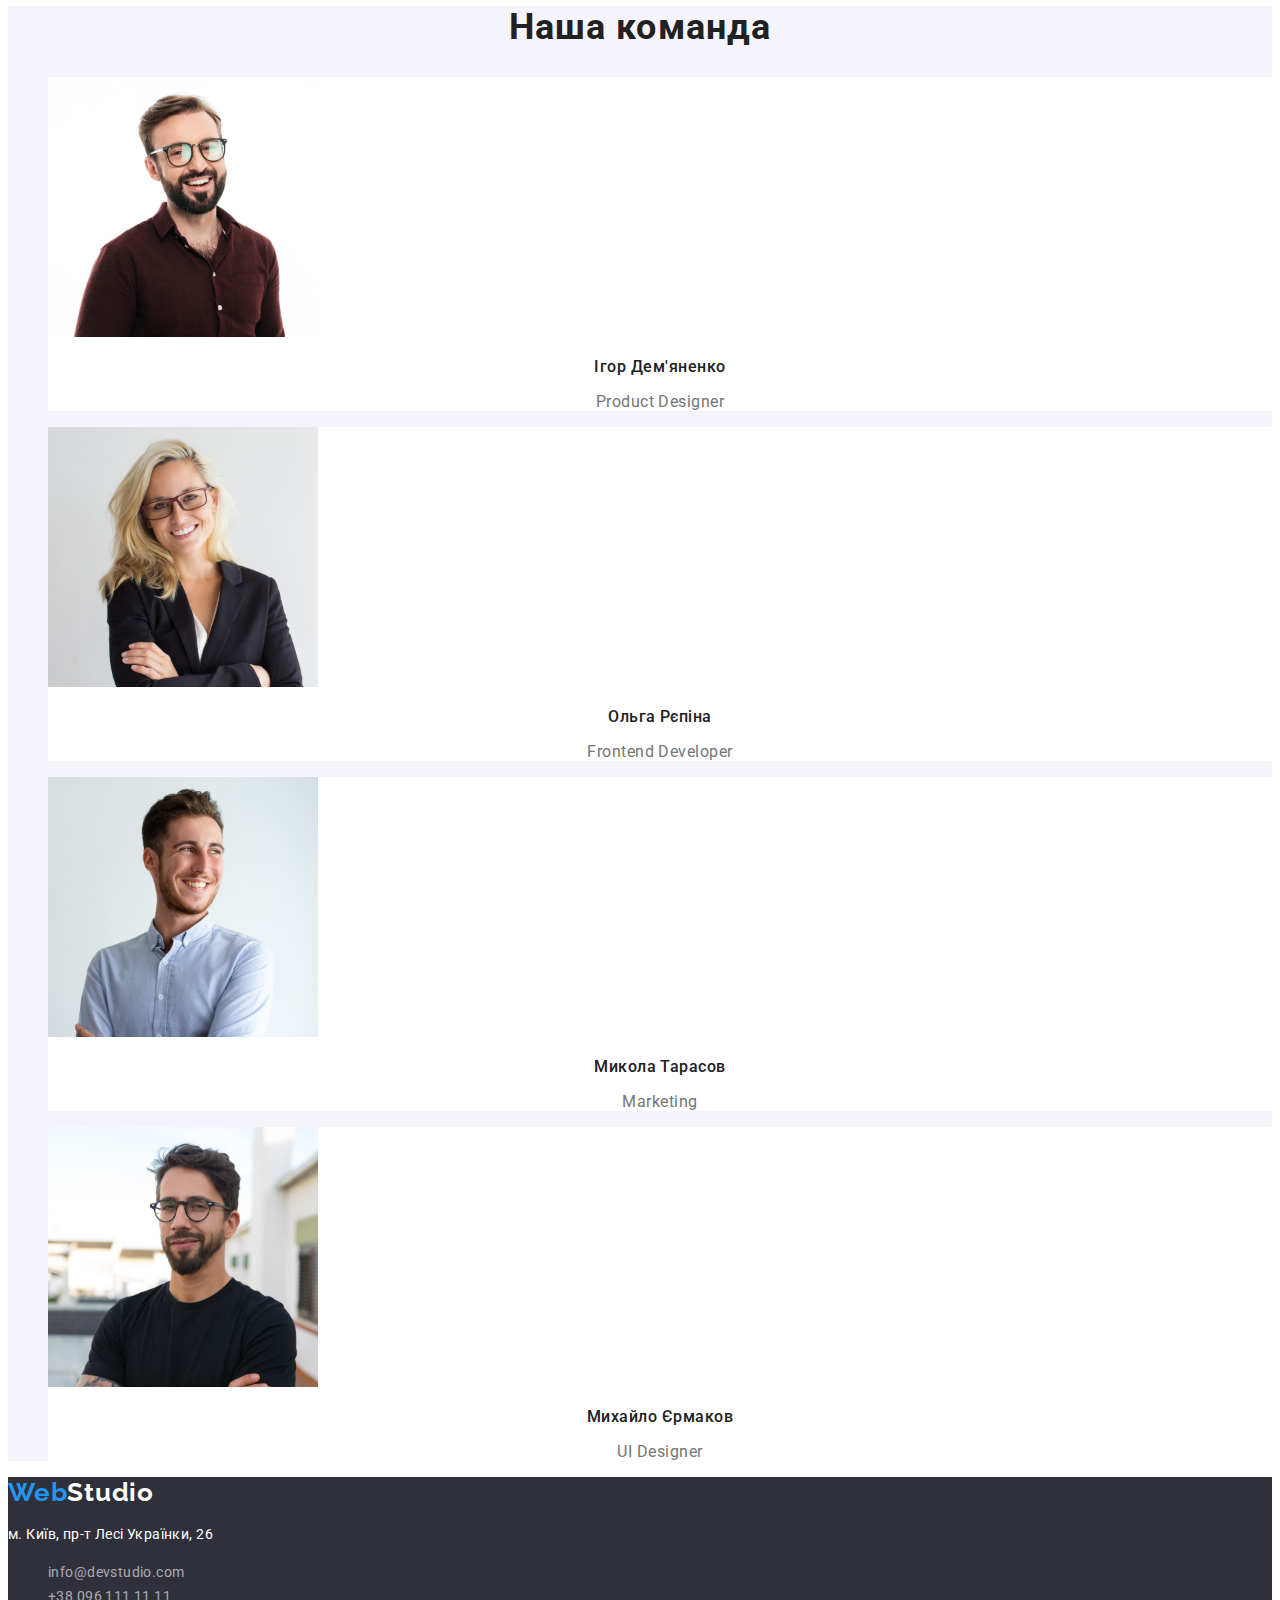
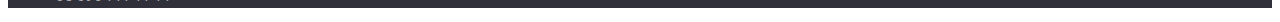
==== commit bee04270: "commit" ====
--- a/index.html
+++ b/index.html
@@ -48,25 +48,25 @@
         <h2 class="feature-headline" hidden>Особливости</h2>
         <ul class="list">
           <li class="feature-item">
-            <h3 class="feature-title">УВАГА ДО ДЕТАЛЕЙ</h3>
+            <h3 class="feature-title">Увага до деталей</h3>
             <p class="feature-text">
               Ідейні міркування, і навіть початок повсякденної роботи з формування позиції.
             </p>
           </li>
           <li class="feature-item">
-            <h3 class="feature-title">ПУНКТУАЛЬНІСТЬ</h3>
+            <h3 class="feature-title">Пунктуальність</h3>
             <p class="feature-text">
               Завдання організації, особливо рамки і місце навчання кадрів тягне у себе.
             </p>
           </li>
           <li class="feature-item">
-            <h3 class="feature-title">ПЛАНУВАННЯ</h3>
+            <h3 class="feature-title">Планування</h3>
             <p class="feature-text">
               Так само консультація з широким активом значною мірою зумовлює.
             </p>
           </li>
           <li class="feature-item">
-            <h3 class="feature-title">СУЧАСНІ ТЕХНОЛОГІЇ</h3>
+            <h3 class="feature-title">Сучасні технології</h3>
             <p class="feature-text">
               Значимість цих проблем настільки очевидна, що реалізація планових завдань.
             </p>
--- a/CSS/styles.css
+++ b/CSS/styles.css
@@ -8,6 +8,7 @@
   --light-txt-cl: #757575;
   --accent-txt-cl: #2196f3;
   --second-txt-cl: #ffffff;
+  --black-txt-cl: #000000;
   --footer-link-txt-cl: rgba(255, 255, 255, 0.6);
 
   /* Background colors */
@@ -20,7 +21,7 @@
 .page {
   font-family: var(--main-font);
   color: var(--main-txt-cl);
-  background: var(--second-txt-cl-cl);
+  background: var(--second-txt-cl);
 }
 
 /*Header*/
@@ -38,7 +39,7 @@
   line-height: calc(31 / 26);
   letter-spacing: 0.03em;
   text-decoration: none;
-  color: #000000;
+  color: var(--black-txt-cl);
 }
 
 .logo-part {
@@ -70,7 +71,7 @@
 }
 
 .link:hover,
-.link:focus, {
+.link:focus {
   color: var(--accent-txt-cl);
 }
 
@@ -107,14 +108,11 @@
   letter-spacing: 0.06em;
   color: var(--second-txt-cl);
   background-color: var(--accent-txt-cl);
-  box-shadow: 0px 4px 4px rgba(0, 0, 0, 0.15);
-  border-radius: 4px;
 }
 
 /*Section 2 (особливості)*/
-.feature {
-
-}
+/* .feature {
+} */
 
 /*.feature-headline {
 }
@@ -204,7 +202,6 @@
   color: var(--second-txt-cl);
 }
 .footer-contact {
-  color: var(--footer-link-txt-cl);
   font-style: normal;
   text-decoration: none;
   font-size: 14px;
@@ -219,7 +216,7 @@
 }
 
 .footer-item {
-  font-style: normal;
+  color: var(--footer-link-txt-cl);
 }
 
 /*Partfolio*/
@@ -229,12 +226,12 @@
   font-weight: 500;
   font-size: 16px;
   line-height: calc(26 / 16);
-
   cursor: pointer;
   align-items: center;
   text-align: center;
   letter-spacing: 0.03em;
   background-color: var(--second-bg-cl);
+  border: none;
 }
 
 .partfolio-btn:hover,
